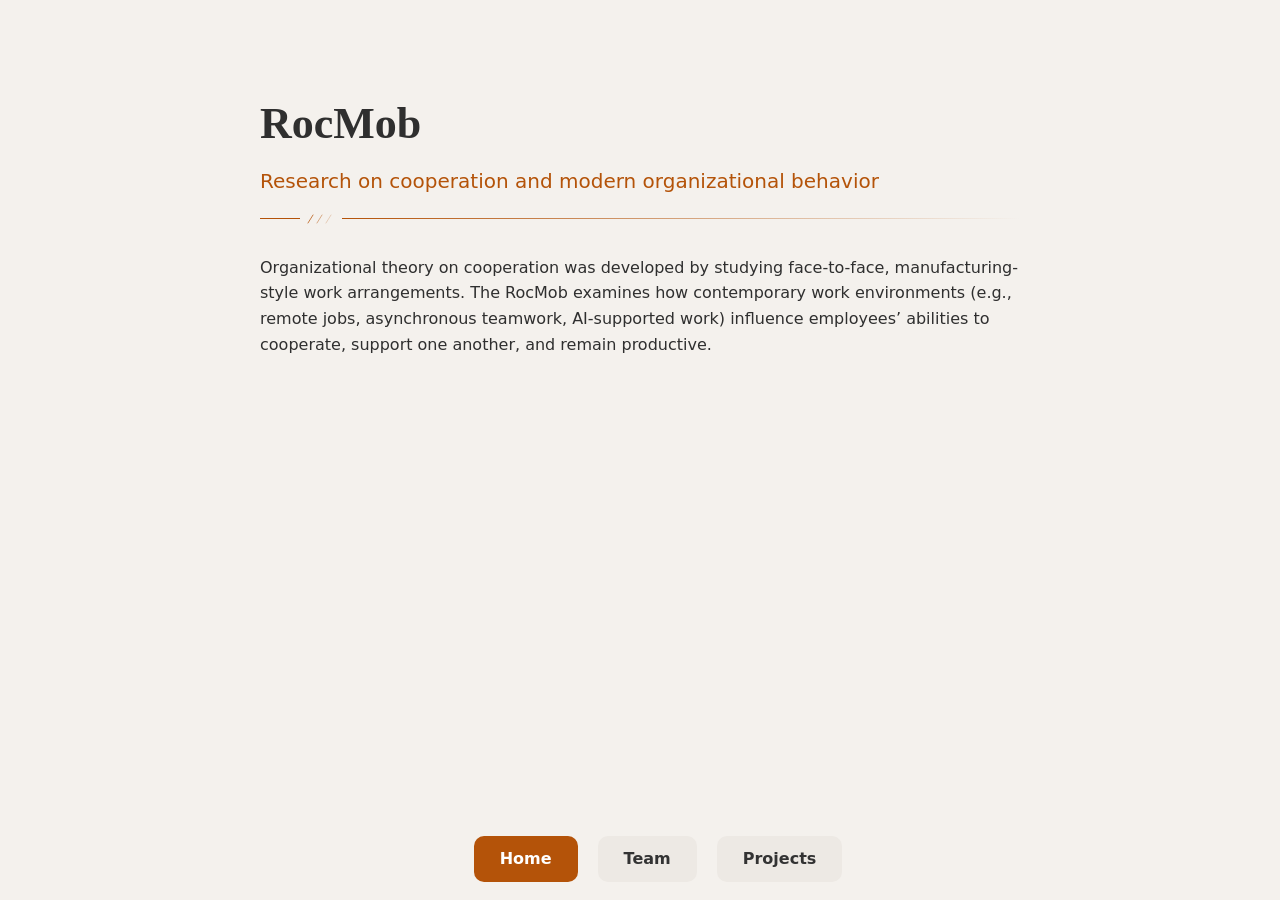
==== index.html @ ee68b05f "Update index.html" ====
<!DOCTYPE html>
<html>
<head>
  <meta charset="utf-8">
  <meta name="description" content="RocMob at Auburn University | Christopher Dishop | Department of Psychological Sciences.">
  <title>RocMob</title>
  <link rel="stylesheet" href="style.css">
</head>
<body>

<div class="container">

<h1>RocMob</h1>

<div class="subtitle">
Research on cooperation and modern organizational behavior
</div>

<div class="divider">
  <div class="divider-line-left"></div>
  <svg class="divider-slashes" viewBox="0 0 30 12" xmlns="http://www.w3.org/2000/svg">
    <line x1="2" y1="10" x2="7" y2="2" stroke="#b45309" stroke-width="0.75" stroke-linecap="round"/>
    <line x1="11" y1="10" x2="16" y2="2" stroke="#b45309" stroke-width="0.75" stroke-linecap="round" opacity="0.6"/>
    <line x1="20" y1="10" x2="25" y2="2" stroke="#b45309" stroke-width="0.75" stroke-linecap="round" opacity="0.3"/>
  </svg>
  <div class="divider-line-right"></div>
</div>

<p>

Organizational theory on cooperation was developed by studying face-to-face, manufacturing-style work arrangements. The RocMob examines how contemporary work environments (e.g., remote jobs, asynchronous teamwork, AI-supported work) influence employees’ abilities to cooperate, support one another, and remain productive.


</p>

</div>

<div class="navbar">

<a class="navbutton" href="index.html">Home</a>
<a class="navbutton secondary" href="team.html">Team</a>
<a class="navbutton secondary" href="projects.html">Projects</a>

</div>

<div class="footer">
<p></p>
</div>

</body>
</html>
---- style.css ----
body {
  font-family: system-ui, -apple-system, Segoe UI, Roboto, sans-serif;
  background: #f4f1ed;
  color: #2f2f2f;
  margin: 0;
  line-height: 1.6;
}

.container {
  max-width: 760px;
  margin: auto;
  padding: 60px 20px 100px;
}

h1 {
  font-family: Georgia, serif;
  font-size: 44px;
  margin-bottom: 5px;
}

.subtitle {
  font-size: 20px;
  color: #b45309;
  margin-bottom: 16px;
}

.divider {
  display: flex;
  align-items: center;
  gap: 6px;
  margin-bottom: 30px;
  height: 12px;
}

.divider-line-left {
  width: 40px;
  height: 1px;
  background: #b45309;
}

.divider-slashes {
  width: 30px;
  height: 12px;
  flex-shrink: 0;
}

.divider-line-right {
  flex: 1;
  height: 1px;
  background: linear-gradient(to right, #b45309, transparent);
}

.card {
  background: white;
  padding: 28px;
  border-radius: 14px;
  box-shadow: 0 6px 18px rgba(0,0,0,.05);
}

.team-member {
  display: flex;
  gap: 20px;
  margin-bottom: 30px;
  padding: 16px;
  margin-left: -16px;
  margin-right: -16px;
  border-radius: 12px;
  transition: transform 0.2s, box-shadow 0.2s, background 0.2s;
}

.team-member:hover {
  transform: translateY(-3px);
  box-shadow: 0 8px 24px rgba(0,0,0,0.07);
  background: rgba(255,255,255,0.5);
}

.team-member img {
  width: 160px;
  height: 160px;
  object-fit: cover;
  border-radius: 12px;
}

.team-member h3 {
  margin: 0 0 6px 0;
}

.team-member > div {
  color: #777;
}

.team-role {
  font-size: 15px;
  color: #888;
  margin: 0 0 10px 0;
  line-height: 1.5;
}

.team-desc {
  font-size: 15px;
  color: #aaa;
  margin: 0;
  line-height: 1.5;
}

.project {
  margin-bottom: 28px;
  padding: 0 16px;
  margin-left: -16px;
  margin-right: -16px;
  border-radius: 10px;
  transition: background 0.2s;
}

.project:hover {
  background: rgba(180,83,9,0.06);
}

.project-title {
  font-size: 18px;
  font-family: Georgia, serif;
  color: #2f2f2f;
  margin: 0 0 6px 0;
  line-height: 1.4;
}

.project-link {
  color: #b45309;
  text-decoration: none;
  font-size: 14px;
  transition: color 0.2s;
}

.project-link:hover {
  color: #934407;
  text-decoration: underline;
}

.section-header {
  margin-bottom: 18px;
}

.section-header-title {
  display: flex;
  align-items: center;
  gap: 10px;
}

.section-header-bar {
  width: 4px;
  height: 22px;
  background: #b45309;
  border-radius: 2px;
}

.section-header h2 {
  font-family: Georgia, serif;
  font-size: 22px;
  font-weight: normal;
  color: #b45309;
  margin: 0;
}

.section-header-line {
  width: 50%;
  height: 1px;
  background: linear-gradient(to right, #b45309, transparent);
  margin-top: 8px;
}

.navbar {
  position: fixed;
  bottom: 0;
  left: 0;
  width: 100%;
  display: flex;
  justify-content: center;
  gap: 20px;
  padding: 18px;
  background: #f4f1ed;
}

.home-spacer {
  /* not needed with fixed navbar */
}

.footer {
  text-align: center;
  padding: 16px 20px 80px;
  max-width: 760px;
  margin: 0 auto;
}

.footer p {
  font-size: 12px;
  color: #aaa;
  margin: 0;
}

.navbutton {
  background: #b45309;
  color: white;
  text-decoration: none;
  padding: 10px 26px;
  border-radius: 10px;
  font-weight: 600;
  transition: background 0.2s;
}

.navbutton:hover {
  background: #934407;
}

.navbutton.secondary {
  background: #ede9e4;
  color: #333;
}

.navbutton.secondary:hover {
  background: #ddd8d1;
}
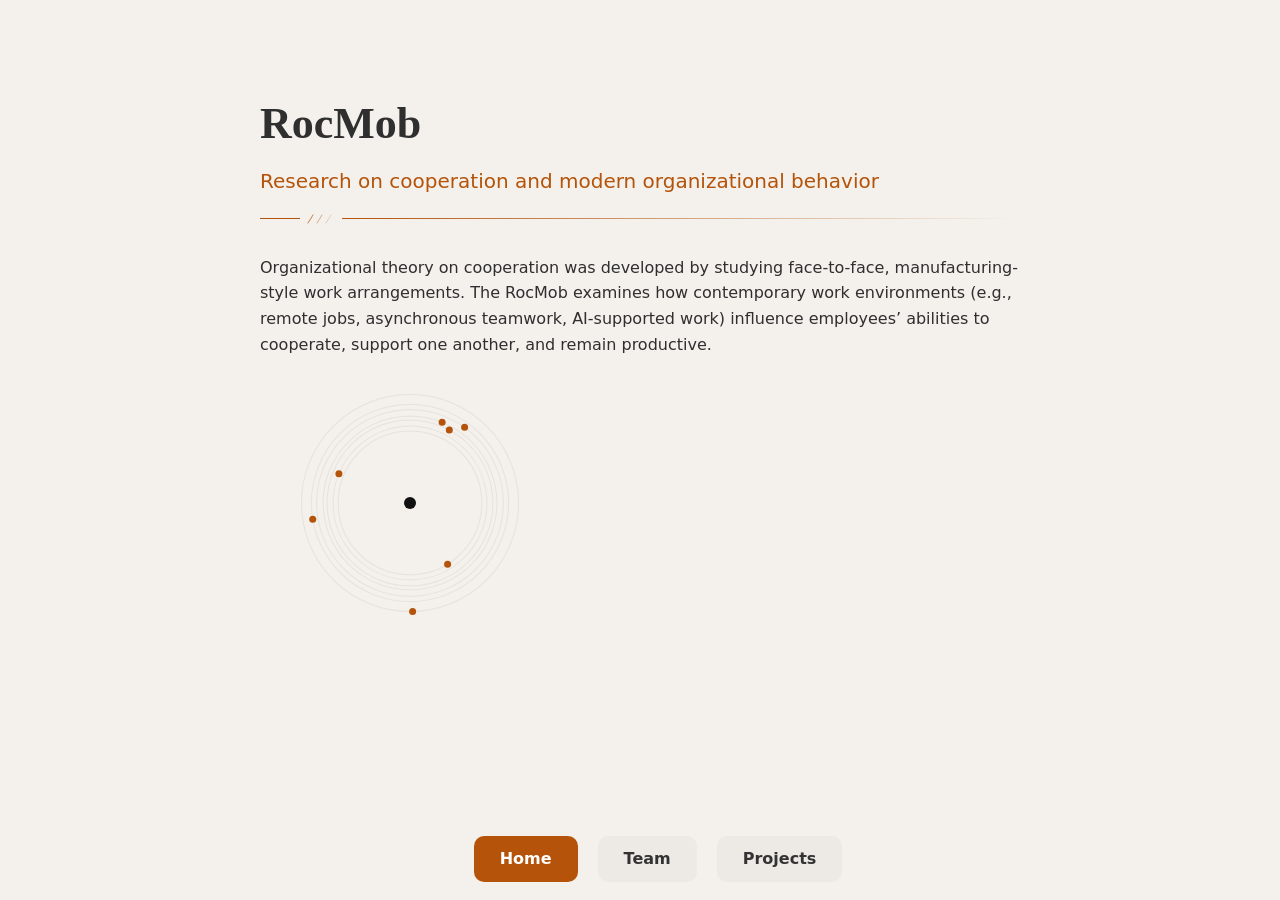
==== commit a033366e: "Update index.html" ====
--- a/index.html
+++ b/index.html
@@ -30,8 +30,11 @@
 
 Organizational theory on cooperation was developed by studying face-to-face, manufacturing-style work arrangements. The RocMob examines how contemporary work environments (e.g., remote jobs, asynchronous teamwork, AI-supported work) influence employees’ abilities to cooperate, support one another, and remain productive.
 
+</p>
 
-</p>
+<div class="orb-section">
+  <canvas id="orbCanvas"></canvas>
+</div>
 
 </div>
 
@@ -47,5 +50,84 @@
 <p></p>
 </div>
 
+<script>
+
+const canvas = document.getElementById("orbCanvas");
+const ctx = canvas.getContext("2d");
+
+function resizeCanvas() {
+  canvas.width = canvas.offsetWidth;
+  canvas.height = 260;
+}
+
+resizeCanvas();
+window.addEventListener("resize", resizeCanvas);
+
+const nodes = [];
+const totalNodes = 7;
+
+for (let i = 0; i < totalNodes; i++) {
+  nodes.push({
+    angle: Math.random() * Math.PI * 2,
+    radius: 60 + Math.random() * 50,
+    speed: 0.002 + Math.random() * 0.002
+  });
+}
+
+function draw() {
+
+  ctx.clearRect(0, 0, canvas.width, canvas.height);
+
+  const centerX = canvas.width / 2;
+  const centerY = canvas.height / 2;
+
+  // center orb
+  ctx.beginPath();
+  ctx.arc(centerX, centerY, 6, 0, Math.PI * 2);
+  ctx.fillStyle = "#111";
+  ctx.fill();
+
+  nodes.forEach(node => {
+
+    node.angle += node.speed;
+
+    const x = centerX + Math.cos(node.angle) * node.radius;
+    const y = centerY + Math.sin(node.angle) * node.radius;
+
+    // orbit rings
+    ctx.beginPath();
+    ctx.arc(centerX, centerY, node.radius, 0, Math.PI * 2);
+    ctx.strokeStyle = "rgba(0,0,0,0.05)";
+    ctx.stroke();
+
+    // node
+    ctx.beginPath();
+    ctx.arc(x, y, 3.5, 0, Math.PI * 2);
+    ctx.fillStyle = "#b45309";
+    ctx.fill();
+
+    // occasional coordination pulse
+    if (Math.random() < 0.02) {
+
+      ctx.beginPath();
+      ctx.moveTo(centerX, centerY);
+      ctx.lineTo(x, y);
+
+      ctx.strokeStyle = "rgba(180,83,9,0.25)";
+      ctx.lineWidth = 1.2;
+      ctx.stroke();
+
+    }
+
+  });
+
+  requestAnimationFrame(draw);
+
+}
+
+draw();
+
+</script>
+
 </body>
 </html>
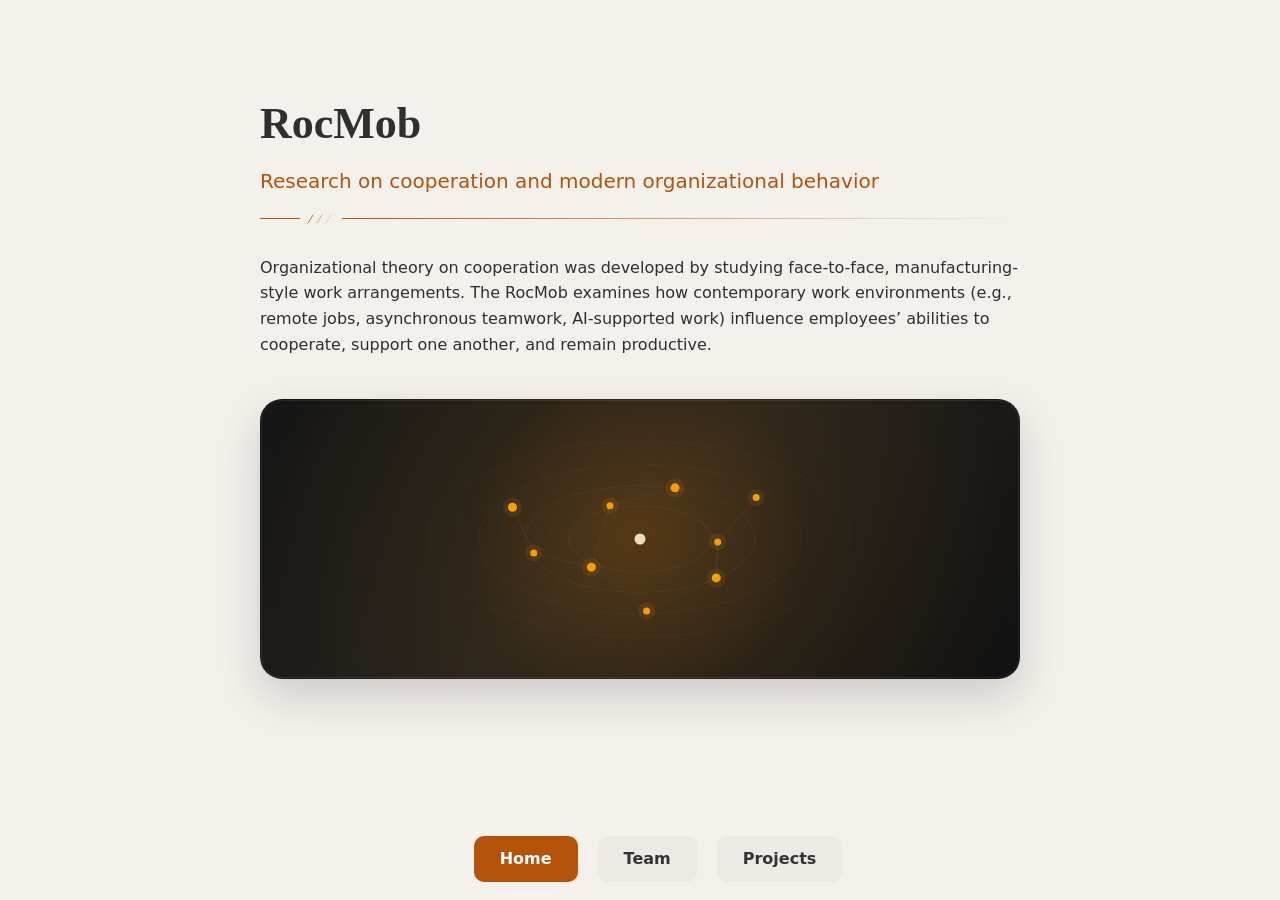
==== commit 5838970d: "Add files via upload" ====
--- a/index.html
+++ b/index.html
@@ -27,12 +27,10 @@
 </div>
 
 <p>
-
 Organizational theory on cooperation was developed by studying face-to-face, manufacturing-style work arrangements. The RocMob examines how contemporary work environments (e.g., remote jobs, asynchronous teamwork, AI-supported work) influence employees’ abilities to cooperate, support one another, and remain productive.
-
 </p>
 
-<div class="orb-section">
+<div class="orb-section" aria-label="Animated visualization of distributed cooperation and asynchronous handoffs">
   <canvas id="orbCanvas"></canvas>
 </div>
 
@@ -51,82 +49,155 @@
 </div>
 
 <script>
-
 const canvas = document.getElementById("orbCanvas");
 const ctx = canvas.getContext("2d");
 
+const nodes = [];
+const handoffs = [];
+const totalNodes = 9;
+
 function resizeCanvas() {
-  canvas.width = canvas.offsetWidth;
-  canvas.height = 260;
+  const ratio = window.devicePixelRatio || 1;
+  const width = canvas.offsetWidth;
+  const height = canvas.offsetHeight;
+
+  canvas.width = width * ratio;
+  canvas.height = height * ratio;
+  ctx.setTransform(ratio, 0, 0, ratio, 0, 0);
+}
+
+function setupNodes() {
+  nodes.length = 0;
+
+  for (let i = 0; i < totalNodes; i++) {
+    nodes.push({
+      angle: (Math.PI * 2 / totalNodes) * i,
+      radiusX: 78 + (i % 3) * 32,
+      radiusY: 36 + (i % 3) * 18,
+      speed: 0.0014 + (i % 4) * 0.00035,
+      size: 3.5 + (i % 2),
+      pauseUntil: 0
+    });
+  }
+}
+
+function drawNode(x, y, size) {
+  ctx.beginPath();
+  ctx.arc(x, y, size + 5, 0, Math.PI * 2);
+  ctx.fillStyle = "rgba(245, 158, 11, 0.10)";
+  ctx.fill();
+
+  ctx.beginPath();
+  ctx.arc(x, y, size, 0, Math.PI * 2);
+  ctx.fillStyle = "#f59e0b";
+  ctx.fill();
+}
+
+function drawHandoff(from, to, progress) {
+  const x = from.x + (to.x - from.x) * progress;
+  const y = from.y + (to.y - from.y) * progress;
+
+  ctx.beginPath();
+  ctx.moveTo(from.x, from.y);
+  ctx.lineTo(to.x, to.y);
+  ctx.strokeStyle = "rgba(245, 158, 11, 0.13)";
+  ctx.lineWidth = 1;
+  ctx.stroke();
+
+  ctx.beginPath();
+  ctx.arc(x, y, 2.4, 0, Math.PI * 2);
+  ctx.fillStyle = "rgba(255, 237, 213, 0.95)";
+  ctx.fill();
+}
+
+function draw(timestamp) {
+  const width = canvas.offsetWidth;
+  const height = canvas.offsetHeight;
+  const centerX = width / 2;
+  const centerY = height / 2;
+
+  ctx.clearRect(0, 0, width, height);
+
+  const gradient = ctx.createRadialGradient(centerX, centerY, 20, centerX, centerY, width / 2);
+  gradient.addColorStop(0, "rgba(245, 158, 11, 0.13)");
+  gradient.addColorStop(1, "rgba(245, 158, 11, 0)");
+  ctx.fillStyle = gradient;
+  ctx.fillRect(0, 0, width, height);
+
+  [46, 74, 104, 136].forEach((r, i) => {
+    ctx.beginPath();
+    ctx.ellipse(centerX, centerY, r * 1.55, r * 0.72, 0, 0, Math.PI * 2);
+    ctx.strokeStyle = `rgba(255, 237, 213, ${0.045 - i * 0.006})`;
+    ctx.lineWidth = 1;
+    ctx.stroke();
+  });
+
+  const positions = nodes.map((node, i) => {
+    if (timestamp > node.pauseUntil) {
+      node.angle += node.speed;
+      if (Math.random() < 0.0015) node.pauseUntil = timestamp + 900 + Math.random() * 1400;
+    }
+
+    return {
+      x: centerX + Math.cos(node.angle) * node.radiusX,
+      y: centerY + Math.sin(node.angle) * node.radiusY,
+      size: node.size,
+      index: i
+    };
+  });
+
+  positions.forEach((a, i) => {
+    positions.slice(i + 1).forEach(b => {
+      const distance = Math.hypot(a.x - b.x, a.y - b.y);
+      if (distance < 95) {
+        ctx.beginPath();
+        ctx.moveTo(a.x, a.y);
+        ctx.lineTo(b.x, b.y);
+        ctx.strokeStyle = `rgba(255, 237, 213, ${0.12 * (1 - distance / 95)})`;
+        ctx.lineWidth = 1;
+        ctx.stroke();
+      }
+    });
+  });
+
+  if (handoffs.length < 4 && Math.random() < 0.018) {
+    const fromIndex = Math.floor(Math.random() * positions.length);
+    let toIndex = Math.floor(Math.random() * positions.length);
+    if (toIndex === fromIndex) toIndex = (toIndex + 1) % positions.length;
+
+    handoffs.push({
+      fromIndex,
+      toIndex,
+      progress: 0,
+      speed: 0.008 + Math.random() * 0.006
+    });
+  }
+
+  for (let i = handoffs.length - 1; i >= 0; i--) {
+    const handoff = handoffs[i];
+    handoff.progress += handoff.speed;
+
+    if (handoff.progress >= 1) {
+      handoffs.splice(i, 1);
+    } else {
+      drawHandoff(positions[handoff.fromIndex], positions[handoff.toIndex], handoff.progress);
+    }
+  }
+
+  positions.forEach(node => drawNode(node.x, node.y, node.size));
+
+  ctx.beginPath();
+  ctx.arc(centerX, centerY, 5.5, 0, Math.PI * 2);
+  ctx.fillStyle = "rgba(255, 237, 213, 0.9)";
+  ctx.fill();
+
+  requestAnimationFrame(draw);
 }
 
 resizeCanvas();
+setupNodes();
 window.addEventListener("resize", resizeCanvas);
-
-const nodes = [];
-const totalNodes = 7;
-
-for (let i = 0; i < totalNodes; i++) {
-  nodes.push({
-    angle: Math.random() * Math.PI * 2,
-    radius: 60 + Math.random() * 50,
-    speed: 0.002 + Math.random() * 0.002
-  });
-}
-
-function draw() {
-
-  ctx.clearRect(0, 0, canvas.width, canvas.height);
-
-  const centerX = canvas.width / 2;
-  const centerY = canvas.height / 2;
-
-  // center orb
-  ctx.beginPath();
-  ctx.arc(centerX, centerY, 6, 0, Math.PI * 2);
-  ctx.fillStyle = "#111";
-  ctx.fill();
-
-  nodes.forEach(node => {
-
-    node.angle += node.speed;
-
-    const x = centerX + Math.cos(node.angle) * node.radius;
-    const y = centerY + Math.sin(node.angle) * node.radius;
-
-    // orbit rings
-    ctx.beginPath();
-    ctx.arc(centerX, centerY, node.radius, 0, Math.PI * 2);
-    ctx.strokeStyle = "rgba(0,0,0,0.05)";
-    ctx.stroke();
-
-    // node
-    ctx.beginPath();
-    ctx.arc(x, y, 3.5, 0, Math.PI * 2);
-    ctx.fillStyle = "#b45309";
-    ctx.fill();
-
-    // occasional coordination pulse
-    if (Math.random() < 0.02) {
-
-      ctx.beginPath();
-      ctx.moveTo(centerX, centerY);
-      ctx.lineTo(x, y);
-
-      ctx.strokeStyle = "rgba(180,83,9,0.25)";
-      ctx.lineWidth = 1.2;
-      ctx.stroke();
-
-    }
-
-  });
-
-  requestAnimationFrame(draw);
-
-}
-
-draw();
-
+requestAnimationFrame(draw);
 </script>
 
 </body>
--- a/style.css
+++ b/style.css
@@ -218,4 +218,42 @@
 
 .navbutton.secondary:hover {
   background: #ddd8d1;
-}+}
+/* HOME ORBIT VISUALIZATION
+   This block is intentionally additive. It does not replace the existing
+   header, card, team, project, footer, or fixed navbar styles above. */
+
+.orb-section {
+  width: 100%;
+  height: 280px;
+  margin: 42px auto 8px;
+  overflow: hidden;
+  position: relative;
+  border-radius: 22px;
+  background:
+    radial-gradient(circle at 50% 50%, rgba(180,83,9,0.18), transparent 42%),
+    linear-gradient(135deg, #151515, #23201d 48%, #111111);
+  box-shadow: 0 18px 44px rgba(0,0,0,0.16);
+}
+
+.orb-section::before {
+  content: "";
+  position: absolute;
+  inset: 1px;
+  border-radius: 21px;
+  border: 1px solid rgba(255,255,255,0.08);
+  pointer-events: none;
+}
+
+#orbCanvas {
+  width: 100%;
+  height: 100%;
+  display: block;
+}
+
+@media (max-width: 640px) {
+  .orb-section {
+    height: 230px;
+    border-radius: 18px;
+  }
+}
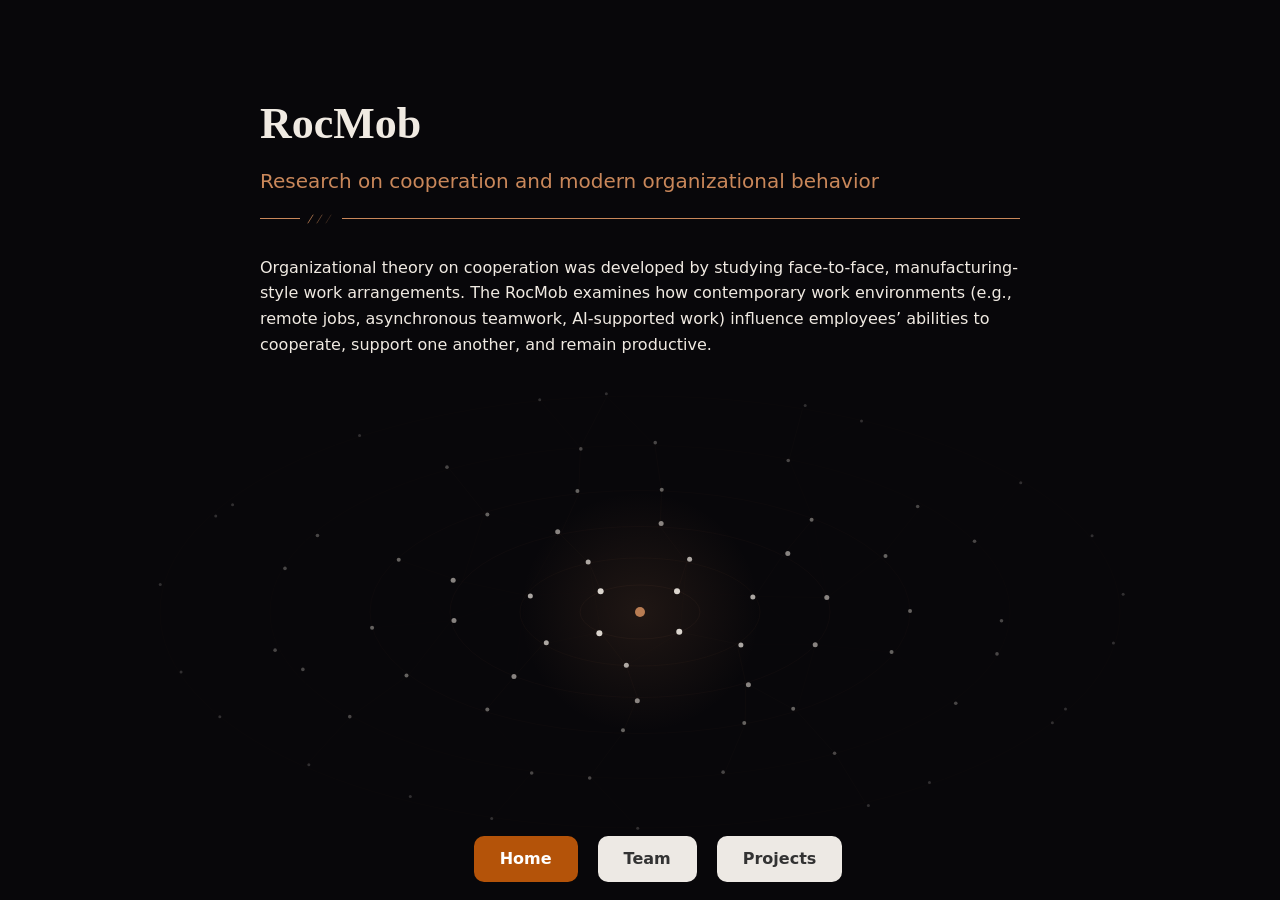
==== commit c74c9aa0: "Add files via upload" ====
--- a/index.html
+++ b/index.html
@@ -1,12 +1,51 @@
 <!DOCTYPE html>
 <html>
 <head>
-  <meta charset="utf-8">
-  <meta name="description" content="RocMob at Auburn University | Christopher Dishop | Department of Psychological Sciences.">
-  <title>RocMob</title>
-  <link rel="stylesheet" href="style.css">
+<meta charset="utf-8">
+<meta name="description" content="RocMob at Auburn University | Christopher Dishop | Department of Psychological Sciences.">
+<title>RocMob</title>
+
+<link rel="stylesheet" href="style.css">
+
+<style>
+body {
+  background: #08070A;
+  color: #F0EAE2;
+}
+
+canvas {
+  position: fixed;
+  inset: 0;
+  width: 100%;
+  height: 100%;
+  z-index: 0;
+}
+
+.container {
+  position: relative;
+  z-index: 2;
+}
+
+.navbar {
+  background: transparent;
+  z-index: 3;
+}
+
+.subtitle {
+  color: #C9875A;
+}
+
+.divider-line-left,
+.divider-line-right {
+  background: #C9875A;
+}
+
+</style>
 </head>
+
 <body>
+
+<canvas id="orbitCanvas"></canvas>
 
 <div class="container">
 
@@ -19,9 +58,9 @@
 <div class="divider">
   <div class="divider-line-left"></div>
   <svg class="divider-slashes" viewBox="0 0 30 12" xmlns="http://www.w3.org/2000/svg">
-    <line x1="2" y1="10" x2="7" y2="2" stroke="#b45309" stroke-width="0.75" stroke-linecap="round"/>
-    <line x1="11" y1="10" x2="16" y2="2" stroke="#b45309" stroke-width="0.75" stroke-linecap="round" opacity="0.6"/>
-    <line x1="20" y1="10" x2="25" y2="2" stroke="#b45309" stroke-width="0.75" stroke-linecap="round" opacity="0.3"/>
+    <line x1="2" y1="10" x2="7" y2="2" stroke="#C9875A" stroke-width="0.75" stroke-linecap="round"/>
+    <line x1="11" y1="10" x2="16" y2="2" stroke="#C9875A" stroke-width="0.75" stroke-linecap="round" opacity="0.6"/>
+    <line x1="20" y1="10" x2="25" y2="2" stroke="#C9875A" stroke-width="0.75" stroke-linecap="round" opacity="0.3"/>
   </svg>
   <div class="divider-line-right"></div>
 </div>
@@ -30,174 +69,190 @@
 Organizational theory on cooperation was developed by studying face-to-face, manufacturing-style work arrangements. The RocMob examines how contemporary work environments (e.g., remote jobs, asynchronous teamwork, AI-supported work) influence employees’ abilities to cooperate, support one another, and remain productive.
 </p>
 
-<div class="orb-section" aria-label="Animated visualization of distributed cooperation and asynchronous handoffs">
-  <canvas id="orbCanvas"></canvas>
-</div>
-
 </div>
 
 <div class="navbar">
-
 <a class="navbutton" href="index.html">Home</a>
 <a class="navbutton secondary" href="team.html">Team</a>
 <a class="navbutton secondary" href="projects.html">Projects</a>
-
-</div>
-
-<div class="footer">
-<p></p>
-</div>
+</div>
+
 
 <script>
-const canvas = document.getElementById("orbCanvas");
+(() => {
+
+const canvas = document.getElementById("orbitCanvas");
 const ctx = canvas.getContext("2d");
 
-const nodes = [];
-const handoffs = [];
-const totalNodes = 9;
-
-function resizeCanvas() {
-  const ratio = window.devicePixelRatio || 1;
-  const width = canvas.offsetWidth;
-  const height = canvas.offsetHeight;
-
-  canvas.width = width * ratio;
-  canvas.height = height * ratio;
-  ctx.setTransform(ratio, 0, 0, ratio, 0, 0);
-}
-
-function setupNodes() {
-  nodes.length = 0;
-
-  for (let i = 0; i < totalNodes; i++) {
-    nodes.push({
-      angle: (Math.PI * 2 / totalNodes) * i,
-      radiusX: 78 + (i % 3) * 32,
-      radiusY: 36 + (i % 3) * 18,
-      speed: 0.0014 + (i % 4) * 0.00035,
-      size: 3.5 + (i % 2),
-      pauseUntil: 0
-    });
-  }
-}
-
-function drawNode(x, y, size) {
-  ctx.beginPath();
-  ctx.arc(x, y, size + 5, 0, Math.PI * 2);
-  ctx.fillStyle = "rgba(245, 158, 11, 0.10)";
-  ctx.fill();
-
-  ctx.beginPath();
-  ctx.arc(x, y, size, 0, Math.PI * 2);
-  ctx.fillStyle = "#f59e0b";
-  ctx.fill();
-}
-
-function drawHandoff(from, to, progress) {
-  const x = from.x + (to.x - from.x) * progress;
-  const y = from.y + (to.y - from.y) * progress;
-
-  ctx.beginPath();
-  ctx.moveTo(from.x, from.y);
-  ctx.lineTo(to.x, to.y);
-  ctx.strokeStyle = "rgba(245, 158, 11, 0.13)";
-  ctx.lineWidth = 1;
-  ctx.stroke();
-
-  ctx.beginPath();
-  ctx.arc(x, y, 2.4, 0, Math.PI * 2);
-  ctx.fillStyle = "rgba(255, 237, 213, 0.95)";
-  ctx.fill();
-}
-
-function draw(timestamp) {
-  const width = canvas.offsetWidth;
-  const height = canvas.offsetHeight;
-  const centerX = width / 2;
-  const centerY = height / 2;
-
-  ctx.clearRect(0, 0, width, height);
-
-  const gradient = ctx.createRadialGradient(centerX, centerY, 20, centerX, centerY, width / 2);
-  gradient.addColorStop(0, "rgba(245, 158, 11, 0.13)");
-  gradient.addColorStop(1, "rgba(245, 158, 11, 0)");
-  ctx.fillStyle = gradient;
-  ctx.fillRect(0, 0, width, height);
-
-  [46, 74, 104, 136].forEach((r, i) => {
-    ctx.beginPath();
-    ctx.ellipse(centerX, centerY, r * 1.55, r * 0.72, 0, 0, Math.PI * 2);
-    ctx.strokeStyle = `rgba(255, 237, 213, ${0.045 - i * 0.006})`;
-    ctx.lineWidth = 1;
-    ctx.stroke();
-  });
-
-  const positions = nodes.map((node, i) => {
-    if (timestamp > node.pauseUntil) {
-      node.angle += node.speed;
-      if (Math.random() < 0.0015) node.pauseUntil = timestamp + 900 + Math.random() * 1400;
-    }
-
-    return {
-      x: centerX + Math.cos(node.angle) * node.radiusX,
-      y: centerY + Math.sin(node.angle) * node.radiusY,
-      size: node.size,
-      index: i
-    };
-  });
-
-  positions.forEach((a, i) => {
-    positions.slice(i + 1).forEach(b => {
-      const distance = Math.hypot(a.x - b.x, a.y - b.y);
-      if (distance < 95) {
-        ctx.beginPath();
-        ctx.moveTo(a.x, a.y);
-        ctx.lineTo(b.x, b.y);
-        ctx.strokeStyle = `rgba(255, 237, 213, ${0.12 * (1 - distance / 95)})`;
-        ctx.lineWidth = 1;
-        ctx.stroke();
-      }
-    });
-  });
-
-  if (handoffs.length < 4 && Math.random() < 0.018) {
-    const fromIndex = Math.floor(Math.random() * positions.length);
-    let toIndex = Math.floor(Math.random() * positions.length);
-    if (toIndex === fromIndex) toIndex = (toIndex + 1) % positions.length;
-
-    handoffs.push({
-      fromIndex,
-      toIndex,
-      progress: 0,
-      speed: 0.008 + Math.random() * 0.006
-    });
-  }
-
-  for (let i = handoffs.length - 1; i >= 0; i--) {
-    const handoff = handoffs[i];
-    handoff.progress += handoff.speed;
-
-    if (handoff.progress >= 1) {
-      handoffs.splice(i, 1);
-    } else {
-      drawHandoff(positions[handoff.fromIndex], positions[handoff.toIndex], handoff.progress);
-    }
-  }
-
-  positions.forEach(node => drawNode(node.x, node.y, node.size));
-
-  ctx.beginPath();
-  ctx.arc(centerX, centerY, 5.5, 0, Math.PI * 2);
-  ctx.fillStyle = "rgba(255, 237, 213, 0.9)";
-  ctx.fill();
-
-  requestAnimationFrame(draw);
-}
-
-resizeCanvas();
-setupNodes();
-window.addEventListener("resize", resizeCanvas);
-requestAnimationFrame(draw);
+let W, H, cx, cy, dpr;
+
+function resize(){
+
+dpr = window.devicePixelRatio || 1;
+
+W = window.innerWidth;
+H = window.innerHeight;
+
+canvas.width = W * dpr;
+canvas.height = H * dpr;
+
+ctx.setTransform(dpr,0,0,dpr,0,0);
+
+/* LOWER THIRD CENTER POSITION */
+cx = W * 0.5;
+cy = H * 0.68;
+
+}
+
+const rings = [
+{radius:60,count:4,speed:0.4,size:3,opacity:0.9},
+{radius:120,count:7,speed:-0.25,size:2.5,opacity:0.7},
+{radius:190,count:10,speed:0.18,size:2.5,opacity:0.55},
+{radius:270,count:14,speed:-0.12,size:2,opacity:0.4},
+{radius:370,count:18,speed:0.08,size:1.8,opacity:0.28},
+{radius:480,count:22,speed:-0.05,size:1.5,opacity:0.18}
+];
+
+const particles=[];
+
+for(const ring of rings){
+
+let ringParts=[];
+
+for(let i=0;i<ring.count;i++){
+
+ringParts.push({
+angle:(Math.PI*2/ring.count)*i+Math.random()*0.3,
+wobble:Math.random()*Math.PI*2,
+wobbleAmp:3+Math.random()*8,
+wobbleSpeed:0.5+Math.random()*1.5
+});
+
+}
+
+particles.push(ringParts);
+
+}
+
+function drawConnections(time){
+
+let t=time*0.001;
+
+for(let r=0;r<rings.length-1;r++){
+
+let ringA=rings[r];
+let ringB=rings[r+1];
+
+let partsA=particles[r];
+let partsB=particles[r+1];
+
+for(const a of partsA){
+
+let ax=cx+Math.cos(a.angle+t*ringA.speed)*ringA.radius;
+let ay=cy+Math.sin(a.angle+t*ringA.speed)*ringA.radius*0.45;
+
+for(const b of partsB){
+
+let bx=cx+Math.cos(b.angle+t*ringB.speed)*ringB.radius;
+let by=cy+Math.sin(b.angle+t*ringB.speed)*ringB.radius*0.45;
+
+let dx=ax-bx;
+let dy=ay-by;
+
+let dist=Math.sqrt(dx*dx+dy*dy);
+
+if(dist<100){
+
+let alpha=(1-dist/100)*0.08;
+
+ctx.beginPath();
+ctx.moveTo(ax,ay);
+ctx.lineTo(bx,by);
+
+ctx.strokeStyle=`rgba(201,135,90,${alpha})`;
+ctx.lineWidth=0.6;
+
+ctx.stroke();
+
+}
+
+}
+
+}
+
+}
+
+}
+
+function loop(time){
+
+ctx.fillStyle="#08070A";
+ctx.fillRect(0,0,W,H);
+
+let grad=ctx.createRadialGradient(cx,cy,0,cx,cy,120);
+
+grad.addColorStop(0,"rgba(201,135,90,0.12)");
+grad.addColorStop(1,"rgba(201,135,90,0)");
+
+ctx.fillStyle=grad;
+ctx.fillRect(0,0,W,H);
+
+ctx.beginPath();
+ctx.arc(cx,cy,5,0,Math.PI*2);
+
+ctx.fillStyle="rgba(201,135,90,0.9)";
+
+ctx.fill();
+
+drawConnections(time);
+
+for(let r=0;r<rings.length;r++){
+
+let ring=rings[r];
+
+ctx.beginPath();
+
+ctx.ellipse(cx,cy,ring.radius,ring.radius*0.45,0,0,Math.PI*2);
+
+ctx.strokeStyle=`rgba(201,135,90,${ring.opacity*0.12})`;
+
+ctx.lineWidth=0.5;
+
+ctx.stroke();
+
+for(const p of particles[r]){
+
+let angle=p.angle+time*0.001*ring.speed;
+
+let wobble=Math.sin(time*0.001*p.wobbleSpeed+p.wobble)*p.wobbleAmp;
+
+let x=cx+Math.cos(angle)*(ring.radius+wobble);
+
+let y=cy+Math.sin(angle)*(ring.radius+wobble)*0.45;
+
+ctx.beginPath();
+
+ctx.arc(x,y,ring.size,0,Math.PI*2);
+
+ctx.fillStyle=`rgba(240,234,226,${ring.opacity})`;
+
+ctx.fill();
+
+}
+
+}
+
+requestAnimationFrame(loop);
+
+}
+
+window.addEventListener("resize",resize);
+
+resize();
+
+requestAnimationFrame(loop);
+
+})();
 </script>
 
 </body>
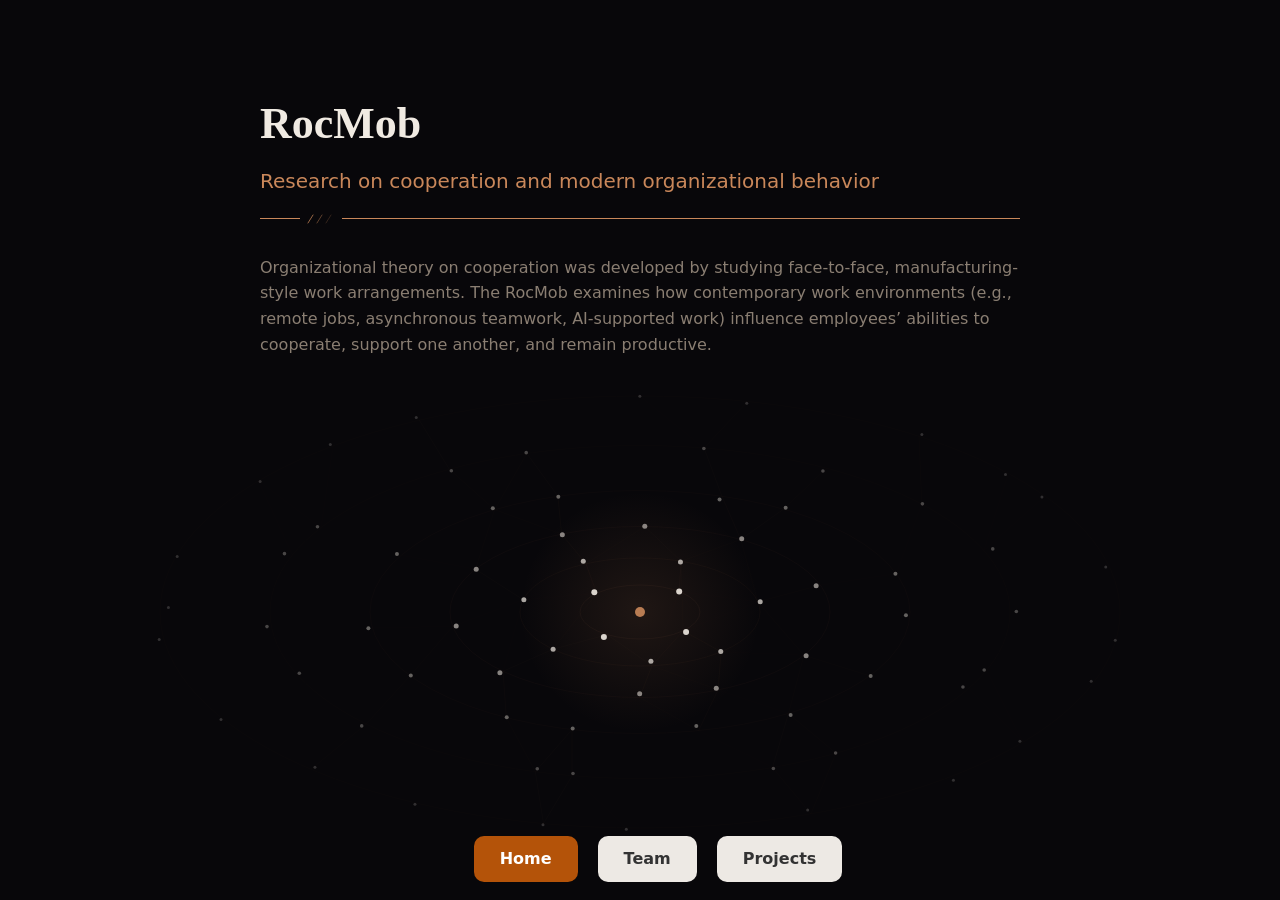
==== commit 8da61b0b: "Update index.html" ====
--- a/index.html
+++ b/index.html
@@ -8,10 +8,13 @@
 <link rel="stylesheet" href="style.css">
 
 <style>
+
 body {
   background: #08070A;
   color: #F0EAE2;
 }
+
+/* Canvas background layer */
 
 canvas {
   position: fixed;
@@ -21,26 +24,39 @@
   z-index: 0;
 }
 
+/* Keep original layout above canvas */
+
 .container {
   position: relative;
   z-index: 2;
 }
 
+/* Paragraph tone matches orbit version */
+
+.container p {
+  color: #8A7E72;
+}
+
+/* Divider accent adjustment for dark mode */
+
+.subtitle {
+  color: #C9875A;
+}
+
+.divider-line-left,
+.divider-line-right {
+  background: #C9875A;
+}
+
+/* Navbar floats above canvas */
+
 .navbar {
   background: transparent;
   z-index: 3;
 }
 
-.subtitle {
-  color: #C9875A;
-}
-
-.divider-line-left,
-.divider-line-right {
-  background: #C9875A;
-}
-
 </style>
+
 </head>
 
 <body>
@@ -71,14 +87,18 @@
 
 </div>
 
+
 <div class="navbar">
+
 <a class="navbutton" href="index.html">Home</a>
 <a class="navbutton secondary" href="team.html">Team</a>
 <a class="navbutton secondary" href="projects.html">Projects</a>
+
 </div>
 
 
 <script>
+
 (() => {
 
 const canvas = document.getElementById("orbitCanvas");
@@ -99,10 +119,12 @@
 ctx.setTransform(dpr,0,0,dpr,0,0);
 
 /* LOWER THIRD CENTER POSITION */
+
 cx = W * 0.5;
 cy = H * 0.68;
 
 }
+
 
 const rings = [
 {radius:60,count:4,speed:0.4,size:3,opacity:0.9},
@@ -113,7 +135,8 @@
 {radius:480,count:22,speed:-0.05,size:1.5,opacity:0.18}
 ];
 
-const particles=[];
+
+const particles = [];
 
 for(const ring of rings){
 
@@ -134,6 +157,7 @@
 
 }
 
+
 function drawConnections(time){
 
 let t=time*0.001;
@@ -184,11 +208,13 @@
 
 }
 
+
 function loop(time){
 
 ctx.fillStyle="#08070A";
 ctx.fillRect(0,0,W,H);
 
+
 let grad=ctx.createRadialGradient(cx,cy,0,cx,cy,120);
 
 grad.addColorStop(0,"rgba(201,135,90,0.12)");
@@ -197,15 +223,17 @@
 ctx.fillStyle=grad;
 ctx.fillRect(0,0,W,H);
 
+
 ctx.beginPath();
 ctx.arc(cx,cy,5,0,Math.PI*2);
 
 ctx.fillStyle="rgba(201,135,90,0.9)";
-
 ctx.fill();
 
+
 drawConnections(time);
 
+
 for(let r=0;r<rings.length;r++){
 
 let ring=rings[r];
@@ -215,11 +243,11 @@
 ctx.ellipse(cx,cy,ring.radius,ring.radius*0.45,0,0,Math.PI*2);
 
 ctx.strokeStyle=`rgba(201,135,90,${ring.opacity*0.12})`;
-
 ctx.lineWidth=0.5;
 
 ctx.stroke();
 
+
 for(const p of particles[r]){
 
 let angle=p.angle+time*0.001*ring.speed;
@@ -227,7 +255,6 @@
 let wobble=Math.sin(time*0.001*p.wobbleSpeed+p.wobble)*p.wobbleAmp;
 
 let x=cx+Math.cos(angle)*(ring.radius+wobble);
-
 let y=cy+Math.sin(angle)*(ring.radius+wobble)*0.45;
 
 ctx.beginPath();
@@ -246,6 +273,7 @@
 
 }
 
+
 window.addEventListener("resize",resize);
 
 resize();
@@ -253,7 +281,9 @@
 requestAnimationFrame(loop);
 
 })();
+
 </script>
+
 
 </body>
 </html>
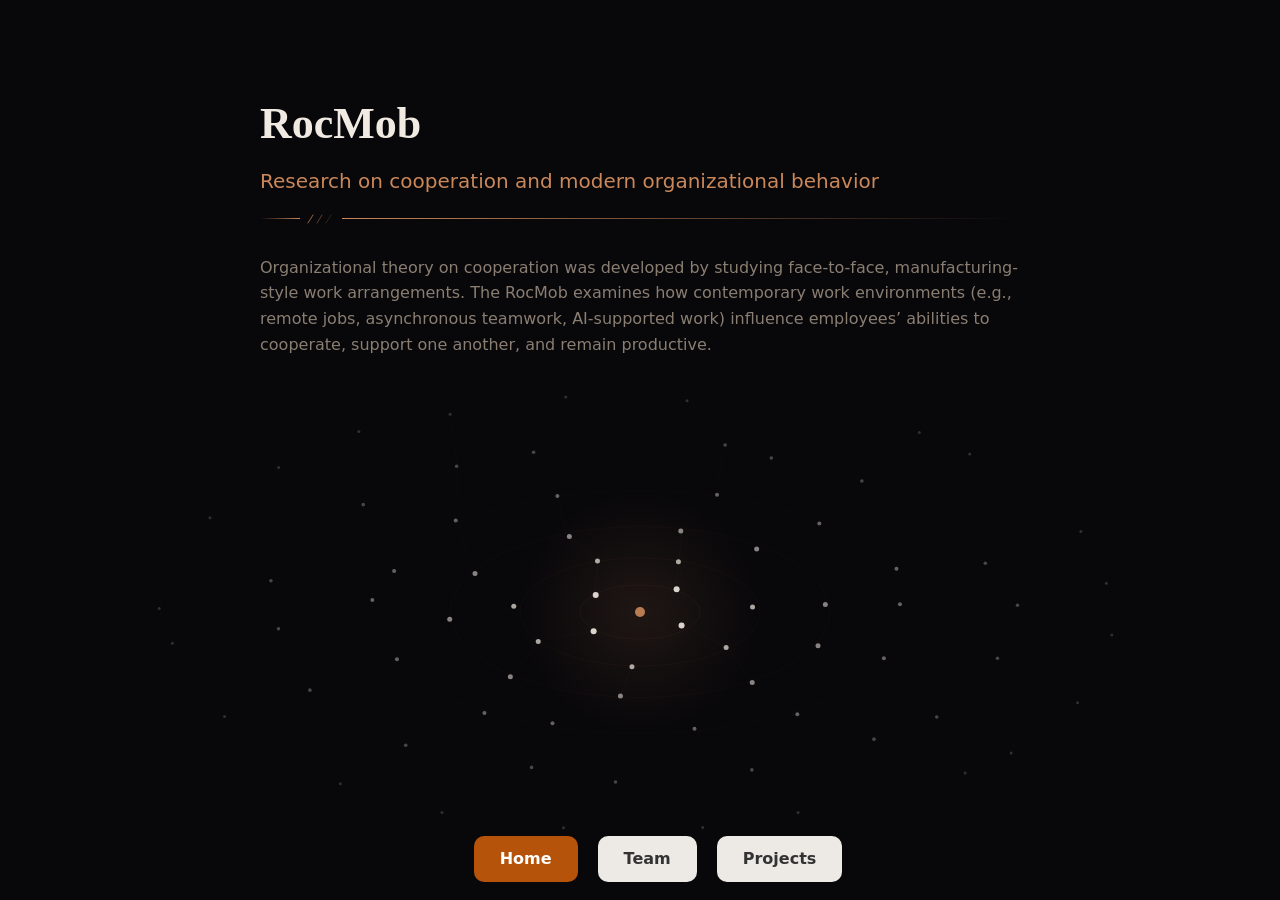
==== commit 30818d49: "Update index.html" ====
--- a/index.html
+++ b/index.html
@@ -43,9 +43,22 @@
   color: #C9875A;
 }
 
-.divider-line-left,
+.divider-line-left {
+  background: linear-gradient(
+    to right,
+    transparent,
+    rgba(201,135,90,0.5),
+    #C9875A
+  );
+}
+
 .divider-line-right {
-  background: #C9875A;
+  background: linear-gradient(
+    to right,
+    #C9875A,
+    rgba(201,135,90,0.5),
+    #08070A
+  );
 }
 
 /* Navbar floats above canvas */
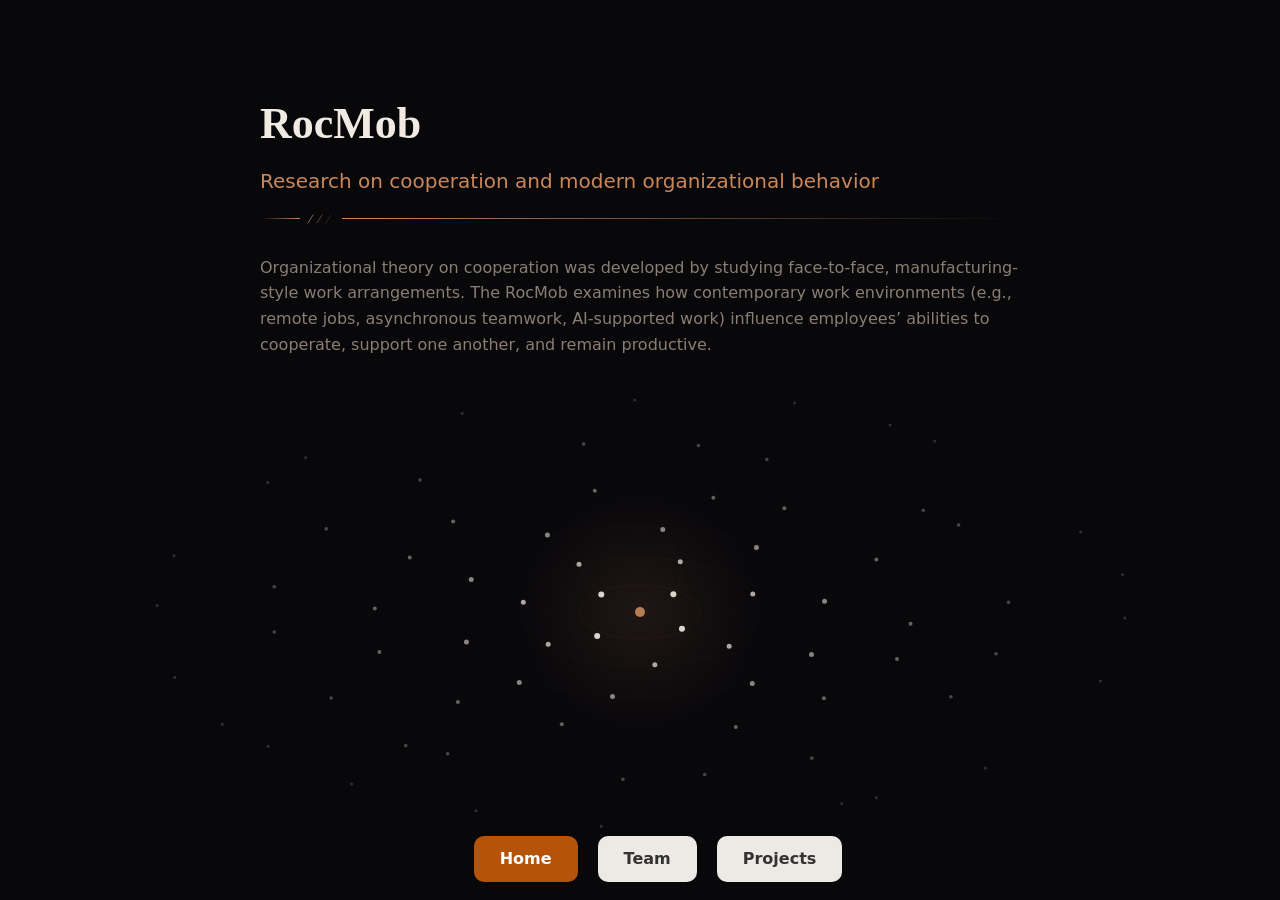
==== commit 671b01ea: "Add files via upload" ====
--- a/index.html
+++ b/index.html
@@ -2,6 +2,7 @@
 <html>
 <head>
 <meta charset="utf-8">
+<meta name="viewport" content="width=device-width, initial-scale=1">
 <meta name="description" content="RocMob at Auburn University | Christopher Dishop | Department of Psychological Sciences.">
 <title>RocMob</title>
 
--- a/style.css
+++ b/style.css
@@ -79,6 +79,7 @@
   height: 160px;
   object-fit: cover;
   border-radius: 12px;
+  flex-shrink: 0;
 }
 
 .team-member h3 {
@@ -256,4 +257,33 @@
     height: 230px;
     border-radius: 18px;
   }
-}
+
+  .container {
+    padding: 40px 16px 100px;
+  }
+
+  h1 {
+    font-size: 34px;
+  }
+
+  .team-member {
+    flex-direction: column;
+    align-items: center;
+    text-align: center;
+  }
+
+  .team-member img {
+    width: 120px;
+    height: 120px;
+  }
+
+  .navbar {
+    gap: 10px;
+    padding: 14px 10px;
+  }
+
+  .navbutton {
+    padding: 10px 18px;
+    font-size: 14px;
+  }
+}
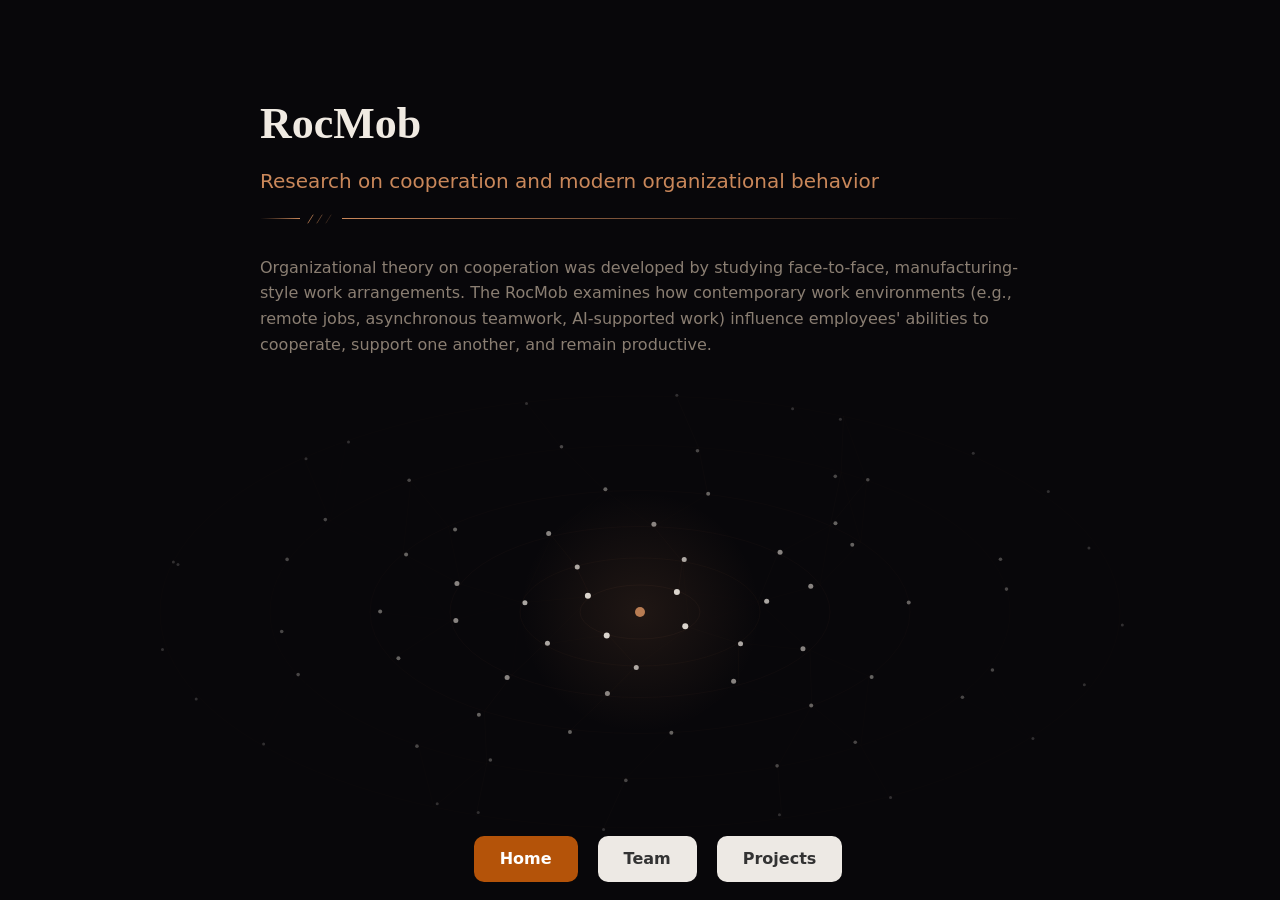
==== commit 66e233a1: "Update index.html" ====
--- a/index.html
+++ b/index.html
@@ -4,19 +4,14 @@
 <meta charset="utf-8">
 <meta name="viewport" content="width=device-width, initial-scale=1">
 <meta name="description" content="RocMob at Auburn University | Christopher Dishop | Department of Psychological Sciences.">
-<title>RocMob</title>
-
+<title>RocMob | Auburn University | Christopher Dishop</title>
+<link rel="canonical" href="https://cdishop.github.io/rocmob/">
 <link rel="stylesheet" href="style.css">
-
 <style>
-
 body {
   background: #08070A;
   color: #F0EAE2;
 }
-
-/* Canvas background layer */
-
 canvas {
   position: fixed;
   inset: 0;
@@ -24,26 +19,16 @@
   height: 100%;
   z-index: 0;
 }
-
-/* Keep original layout above canvas */
-
 .container {
   position: relative;
   z-index: 2;
 }
-
-/* Paragraph tone matches orbit version */
-
 .container p {
   color: #8A7E72;
 }
-
-/* Divider accent adjustment for dark mode */
-
 .subtitle {
   color: #C9875A;
 }
-
 .divider-line-left {
   background: linear-gradient(
     to right,
@@ -52,7 +37,6 @@
     #C9875A
   );
 }
-
 .divider-line-right {
   background: linear-gradient(
     to right,
@@ -61,30 +45,19 @@
     #08070A
   );
 }
-
-/* Navbar floats above canvas */
-
 .navbar {
   background: transparent;
   z-index: 3;
 }
-
 </style>
-
 </head>
-
 <body>
-
 <canvas id="orbitCanvas"></canvas>
-
 <div class="container">
-
 <h1>RocMob</h1>
-
 <div class="subtitle">
 Research on cooperation and modern organizational behavior
 </div>
-
 <div class="divider">
   <div class="divider-line-left"></div>
   <svg class="divider-slashes" viewBox="0 0 30 12" xmlns="http://www.w3.org/2000/svg">
@@ -94,52 +67,30 @@
   </svg>
   <div class="divider-line-right"></div>
 </div>
-
 <p>
-Organizational theory on cooperation was developed by studying face-to-face, manufacturing-style work arrangements. The RocMob examines how contemporary work environments (e.g., remote jobs, asynchronous teamwork, AI-supported work) influence employees’ abilities to cooperate, support one another, and remain productive.
+Organizational theory on cooperation was developed by studying face-to-face, manufacturing-style work arrangements. The RocMob examines how contemporary work environments (e.g., remote jobs, asynchronous teamwork, AI-supported work) influence employees' abilities to cooperate, support one another, and remain productive.
 </p>
-
 </div>
-
-
 <div class="navbar">
-
 <a class="navbutton" href="index.html">Home</a>
 <a class="navbutton secondary" href="team.html">Team</a>
 <a class="navbutton secondary" href="projects.html">Projects</a>
-
 </div>
-
-
 <script>
-
 (() => {
-
 const canvas = document.getElementById("orbitCanvas");
 const ctx = canvas.getContext("2d");
-
 let W, H, cx, cy, dpr;
-
 function resize(){
-
 dpr = window.devicePixelRatio || 1;
-
 W = window.innerWidth;
 H = window.innerHeight;
-
 canvas.width = W * dpr;
 canvas.height = H * dpr;
-
 ctx.setTransform(dpr,0,0,dpr,0,0);
-
-/* LOWER THIRD CENTER POSITION */
-
 cx = W * 0.5;
 cy = H * 0.68;
-
 }
-
-
 const rings = [
 {radius:60,count:4,speed:0.4,size:3,opacity:0.9},
 {radius:120,count:7,speed:-0.25,size:2.5,opacity:0.7},
@@ -148,156 +99,85 @@
 {radius:370,count:18,speed:0.08,size:1.8,opacity:0.28},
 {radius:480,count:22,speed:-0.05,size:1.5,opacity:0.18}
 ];
-
-
 const particles = [];
-
 for(const ring of rings){
-
 let ringParts=[];
-
 for(let i=0;i<ring.count;i++){
-
 ringParts.push({
 angle:(Math.PI*2/ring.count)*i+Math.random()*0.3,
 wobble:Math.random()*Math.PI*2,
 wobbleAmp:3+Math.random()*8,
 wobbleSpeed:0.5+Math.random()*1.5
 });
-
 }
-
 particles.push(ringParts);
-
 }
-
-
 function drawConnections(time){
-
 let t=time*0.001;
-
 for(let r=0;r<rings.length-1;r++){
-
 let ringA=rings[r];
 let ringB=rings[r+1];
-
 let partsA=particles[r];
 let partsB=particles[r+1];
-
 for(const a of partsA){
-
 let ax=cx+Math.cos(a.angle+t*ringA.speed)*ringA.radius;
 let ay=cy+Math.sin(a.angle+t*ringA.speed)*ringA.radius*0.45;
-
 for(const b of partsB){
-
 let bx=cx+Math.cos(b.angle+t*ringB.speed)*ringB.radius;
 let by=cy+Math.sin(b.angle+t*ringB.speed)*ringB.radius*0.45;
-
 let dx=ax-bx;
 let dy=ay-by;
-
 let dist=Math.sqrt(dx*dx+dy*dy);
-
 if(dist<100){
-
 let alpha=(1-dist/100)*0.08;
-
 ctx.beginPath();
 ctx.moveTo(ax,ay);
 ctx.lineTo(bx,by);
-
 ctx.strokeStyle=`rgba(201,135,90,${alpha})`;
 ctx.lineWidth=0.6;
-
 ctx.stroke();
-
 }
-
 }
-
 }
-
 }
-
 }
-
-
 function loop(time){
-
 ctx.fillStyle="#08070A";
 ctx.fillRect(0,0,W,H);
-
-
 let grad=ctx.createRadialGradient(cx,cy,0,cx,cy,120);
-
 grad.addColorStop(0,"rgba(201,135,90,0.12)");
 grad.addColorStop(1,"rgba(201,135,90,0)");
-
 ctx.fillStyle=grad;
 ctx.fillRect(0,0,W,H);
-
-
 ctx.beginPath();
 ctx.arc(cx,cy,5,0,Math.PI*2);
-
 ctx.fillStyle="rgba(201,135,90,0.9)";
 ctx.fill();
-
-
 drawConnections(time);
-
-
 for(let r=0;r<rings.length;r++){
-
 let ring=rings[r];
-
 ctx.beginPath();
-
 ctx.ellipse(cx,cy,ring.radius,ring.radius*0.45,0,0,Math.PI*2);
-
 ctx.strokeStyle=`rgba(201,135,90,${ring.opacity*0.12})`;
 ctx.lineWidth=0.5;
-
 ctx.stroke();
-
-
 for(const p of particles[r]){
-
 let angle=p.angle+time*0.001*ring.speed;
-
 let wobble=Math.sin(time*0.001*p.wobbleSpeed+p.wobble)*p.wobbleAmp;
-
 let x=cx+Math.cos(angle)*(ring.radius+wobble);
 let y=cy+Math.sin(angle)*(ring.radius+wobble)*0.45;
-
 ctx.beginPath();
-
 ctx.arc(x,y,ring.size,0,Math.PI*2);
-
 ctx.fillStyle=`rgba(240,234,226,${ring.opacity})`;
-
 ctx.fill();
-
 }
-
 }
-
 requestAnimationFrame(loop);
-
 }
-
-
 window.addEventListener("resize",resize);
-
 resize();
-
 requestAnimationFrame(loop);
-
 })();
-
 </script>
-
-
 </body>
 </html>
